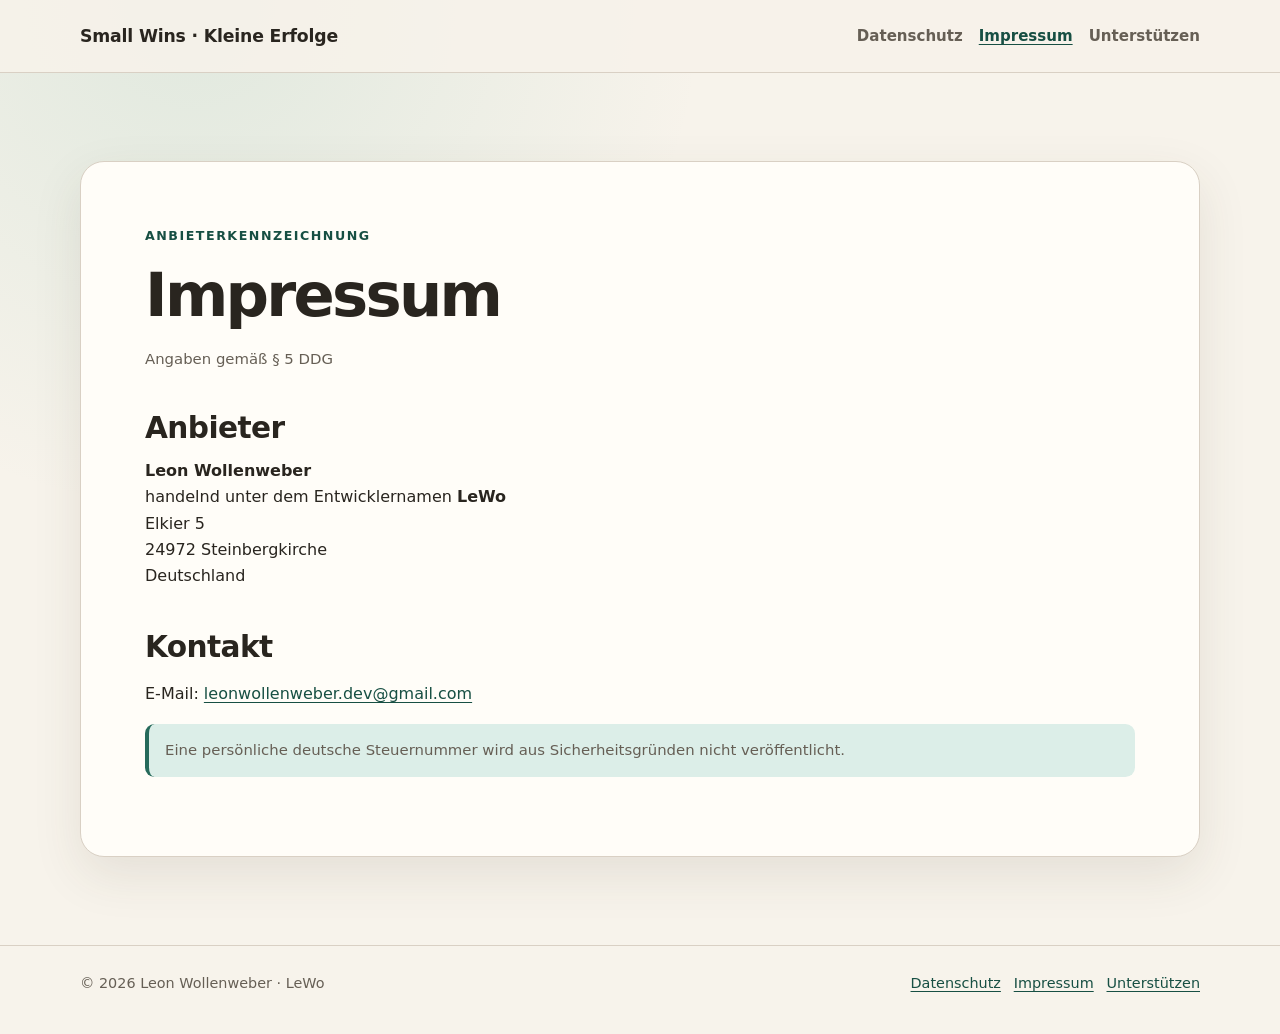
==== impressum.html @ 2cf017bc "Initial" ====
<!doctype html>
<html lang="de">
<head>
  <meta charset="utf-8">
  <meta name="viewport" content="width=device-width, initial-scale=1">
  <meta name="description" content="Impressum und Anbieterkennzeichnung für Kleine Erfolge.">
  <title>Impressum · Kleine Erfolge</title>
  <link rel="stylesheet" href="styles.css">
</head>
<body>
  <a class="skip-link" href="#content">Zum Inhalt springen</a>
  <header class="site-header">
    <div class="site-header__inner">
      <a class="brand" href="index.html">Small Wins · Kleine Erfolge</a>
      <nav class="site-nav" aria-label="Hauptnavigation">
        <ul>
          <li><a href="privacy.html">Datenschutz</a></li>
          <li><a href="impressum.html" aria-current="page">Impressum</a></li>
          <li><a href="support.html">Unterstützen</a></li>
        </ul>
      </nav>
    </div>
  </header>

  <main class="page" id="content">
    <article class="document">
      <p class="eyebrow">Anbieterkennzeichnung</p>
      <h1>Impressum</h1>
      <p class="meta">Angaben gemäß § 5 DDG</p>

      <h2>Anbieter</h2>
      <address class="legal-address">
        <strong>Leon Wollenweber</strong><br>
        handelnd unter dem Entwicklernamen <strong>LeWo</strong><br>
        Elkier 5<br>
        24972 Steinbergkirche<br>
        Deutschland
      </address>

      <h2>Kontakt</h2>
      <p>E-Mail: <a href="mailto:leonwollenweber.dev@gmail.com">leonwollenweber.dev@gmail.com</a></p>

      <p class="note">Eine persönliche deutsche Steuernummer wird aus Sicherheitsgründen nicht
        veröffentlicht.</p>
    </article>
  </main>

  <footer class="site-footer">
    <div class="site-footer__inner">
      <span>© 2026 Leon Wollenweber · LeWo</span>
      <nav aria-label="Rechtliche Links">
        <a href="privacy.html">Datenschutz</a>
        <a href="impressum.html">Impressum</a>
        <a href="support.html">Unterstützen</a>
      </nav>
    </div>
  </footer>
</body>
</html>
---- styles.css ----
:root {
  color-scheme: light dark;
  --background: #f7f3eb;
  --surface: #fffdf8;
  --surface-strong: #eee5d8;
  --text: #29251f;
  --muted: #665f55;
  --accent: #266a5b;
  --accent-strong: #174f43;
  --accent-soft: #dceee8;
  --border: #d9d0c4;
  --shadow: 0 18px 50px rgba(72, 58, 40, 0.1);
}

* {
  box-sizing: border-box;
}

html {
  scroll-behavior: smooth;
}

body {
  margin: 0;
  background:
    radial-gradient(circle at 15% 0%, rgba(120, 185, 164, 0.18), transparent 32rem),
    var(--background);
  color: var(--text);
  font-family: ui-sans-serif, system-ui, -apple-system, BlinkMacSystemFont, "Segoe UI", sans-serif;
  font-size: 1rem;
  line-height: 1.65;
}

a {
  color: var(--accent-strong);
  text-underline-offset: 0.18em;
}

a:hover {
  text-decoration-thickness: 0.14em;
}

a:focus-visible {
  border-radius: 0.25rem;
  outline: 3px solid var(--accent);
  outline-offset: 3px;
}

.skip-link {
  left: 1rem;
  position: absolute;
  top: -5rem;
  z-index: 10;
}

.skip-link:focus {
  background: var(--surface);
  padding: 0.7rem 1rem;
  top: 1rem;
}

.site-header {
  border-bottom: 1px solid var(--border);
  background: color-mix(in srgb, var(--background) 88%, transparent);
}

.site-header__inner,
.site-footer__inner,
.page {
  margin: 0 auto;
  max-width: 70rem;
  width: calc(100% - 2rem);
}

.site-header__inner {
  align-items: center;
  display: flex;
  gap: 1.5rem;
  justify-content: space-between;
  min-height: 4.5rem;
}

.brand {
  color: var(--text);
  font-size: 1.08rem;
  font-weight: 750;
  letter-spacing: -0.01em;
  text-decoration: none;
}

.site-nav ul {
  display: flex;
  flex-wrap: wrap;
  gap: 0.35rem 1rem;
  list-style: none;
  margin: 0;
  padding: 0;
}

.site-nav a {
  color: var(--muted);
  font-size: 0.94rem;
  font-weight: 650;
  text-decoration: none;
}

.site-nav a[aria-current="page"] {
  color: var(--accent-strong);
  text-decoration: underline;
}

.page {
  padding: clamp(2.5rem, 7vw, 5.5rem) 0;
}

.hero,
.document,
.card {
  background: var(--surface);
  border: 1px solid var(--border);
  border-radius: 1.5rem;
  box-shadow: var(--shadow);
}

.hero,
.document {
  padding: clamp(1.5rem, 5vw, 4rem);
}

.hero {
  overflow: hidden;
  position: relative;
}

.hero::after {
  background: var(--accent-soft);
  border-radius: 999px;
  content: "";
  height: 16rem;
  opacity: 0.8;
  position: absolute;
  right: -6rem;
  top: -7rem;
  width: 16rem;
}

.eyebrow {
  color: var(--accent-strong);
  font-size: 0.79rem;
  font-weight: 800;
  letter-spacing: 0.12em;
  margin: 0 0 0.75rem;
  text-transform: uppercase;
}

h1,
h2,
h3 {
  line-height: 1.2;
}

h1 {
  font-size: clamp(2.2rem, 7vw, 4.8rem);
  letter-spacing: -0.045em;
  margin: 0;
  max-width: 15ch;
  position: relative;
  z-index: 1;
}

.document h1 {
  font-size: clamp(2rem, 6vw, 3.8rem);
}

h2 {
  font-size: clamp(1.35rem, 4vw, 1.85rem);
  letter-spacing: -0.02em;
  margin: 2.5rem 0 0.7rem;
}

h3 {
  font-size: 1.08rem;
  margin: 1.8rem 0 0.4rem;
}

.lead {
  color: var(--muted);
  font-size: clamp(1.08rem, 2.5vw, 1.3rem);
  max-width: 48rem;
  position: relative;
  z-index: 1;
}

.actions {
  display: flex;
  flex-wrap: wrap;
  gap: 0.75rem;
  margin-top: 1.8rem;
  position: relative;
  z-index: 1;
}

.button {
  background: var(--accent);
  border: 1px solid var(--accent);
  border-radius: 999px;
  color: #fff;
  display: inline-block;
  font-weight: 750;
  padding: 0.72rem 1.15rem;
  text-decoration: none;
}

.button--secondary {
  background: transparent;
  color: var(--accent-strong);
}

.grid {
  display: grid;
  gap: 1rem;
  grid-template-columns: repeat(3, minmax(0, 1fr));
  margin-top: 1.25rem;
}

.card {
  box-shadow: none;
  padding: 1.4rem;
}

.card h2,
.card h3 {
  margin-top: 0;
}

.meta,
.note {
  color: var(--muted);
  font-size: 0.93rem;
}

.note {
  background: var(--accent-soft);
  border-left: 0.3rem solid var(--accent);
  border-radius: 0.6rem;
  padding: 0.9rem 1rem;
}

.language-block + .language-block {
  border-top: 1px solid var(--border);
  margin-top: 3.5rem;
  padding-top: 1rem;
}

.legal-address {
  font-style: normal;
}

.break-link {
  overflow-wrap: anywhere;
}

.site-footer {
  border-top: 1px solid var(--border);
  color: var(--muted);
  font-size: 0.9rem;
  padding: 1.6rem 0 2.4rem;
}

.site-footer__inner {
  display: flex;
  flex-wrap: wrap;
  gap: 0.7rem 1.3rem;
  justify-content: space-between;
}

.site-footer nav {
  display: flex;
  flex-wrap: wrap;
  gap: 0.8rem;
}

@media (max-width: 48rem) {
  .site-header__inner {
    align-items: flex-start;
    flex-direction: column;
    gap: 0.7rem;
    padding: 1rem 0;
  }

  .grid {
    grid-template-columns: 1fr;
  }
}

@media (prefers-reduced-motion: reduce) {
  html {
    scroll-behavior: auto;
  }
}

@media (prefers-color-scheme: dark) {
  :root {
    --background: #171b19;
    --surface: #202622;
    --surface-strong: #2b332e;
    --text: #f3f0e8;
    --muted: #c7c0b5;
    --accent: #75c7b1;
    --accent-strong: #9cdbc9;
    --accent-soft: #25443b;
    --border: #3b463f;
    --shadow: 0 18px 50px rgba(0, 0, 0, 0.22);
  }

  .button {
    color: #10221c;
  }

  .button--secondary {
    color: var(--accent-strong);
  }
}
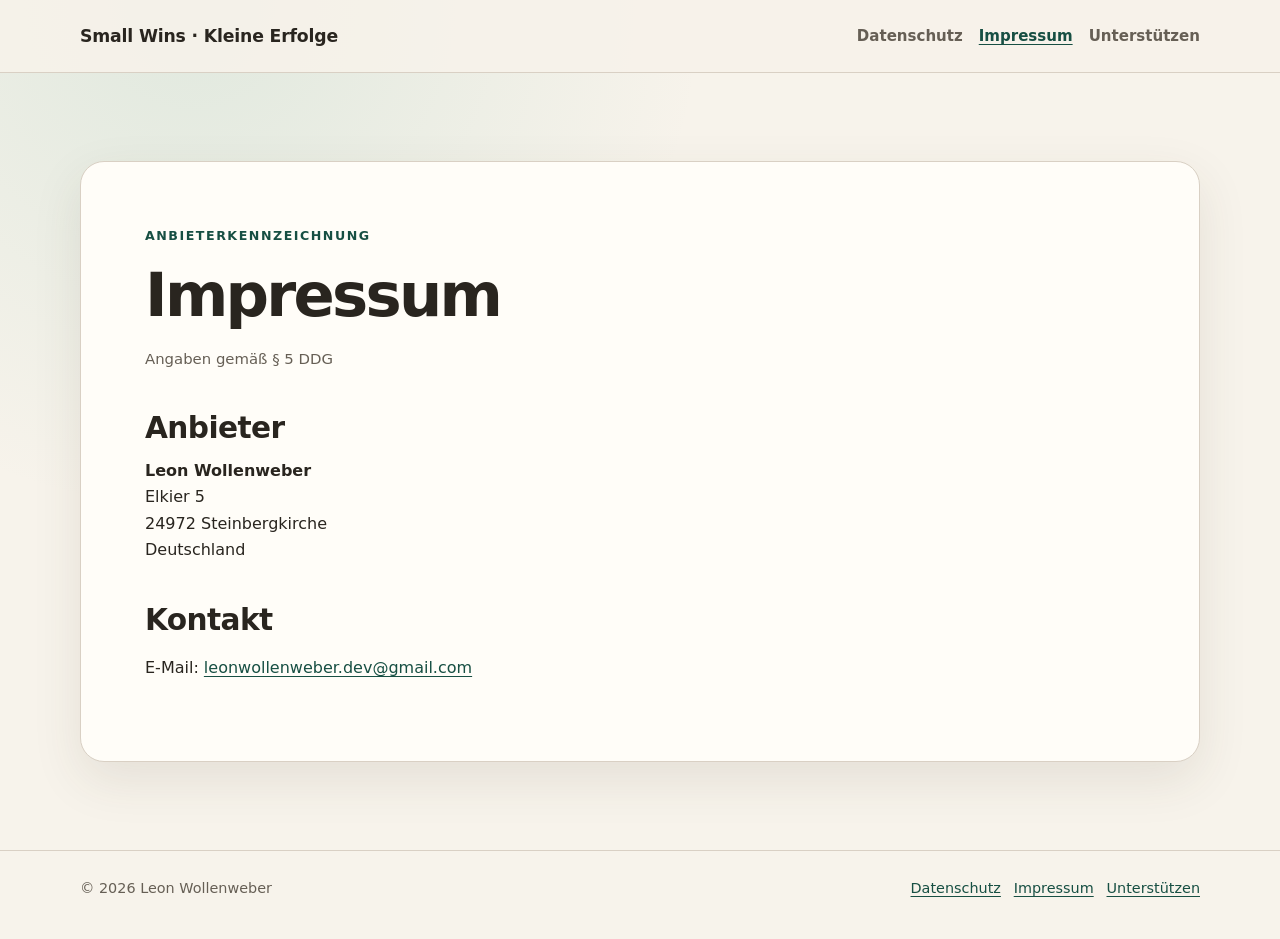
==== commit 134f958b: "Daten entfernt" ====
--- a/impressum.html
+++ b/impressum.html
@@ -31,7 +31,6 @@
       <h2>Anbieter</h2>
       <address class="legal-address">
         <strong>Leon Wollenweber</strong><br>
-        handelnd unter dem Entwicklernamen <strong>LeWo</strong><br>
         Elkier 5<br>
         24972 Steinbergkirche<br>
         Deutschland
@@ -39,15 +38,12 @@
 
       <h2>Kontakt</h2>
       <p>E-Mail: <a href="mailto:leonwollenweber.dev@gmail.com">leonwollenweber.dev@gmail.com</a></p>
-
-      <p class="note">Eine persönliche deutsche Steuernummer wird aus Sicherheitsgründen nicht
-        veröffentlicht.</p>
     </article>
   </main>
 
   <footer class="site-footer">
     <div class="site-footer__inner">
-      <span>© 2026 Leon Wollenweber · LeWo</span>
+      <span>© 2026 Leon Wollenweber</span>
       <nav aria-label="Rechtliche Links">
         <a href="privacy.html">Datenschutz</a>
         <a href="impressum.html">Impressum</a>
